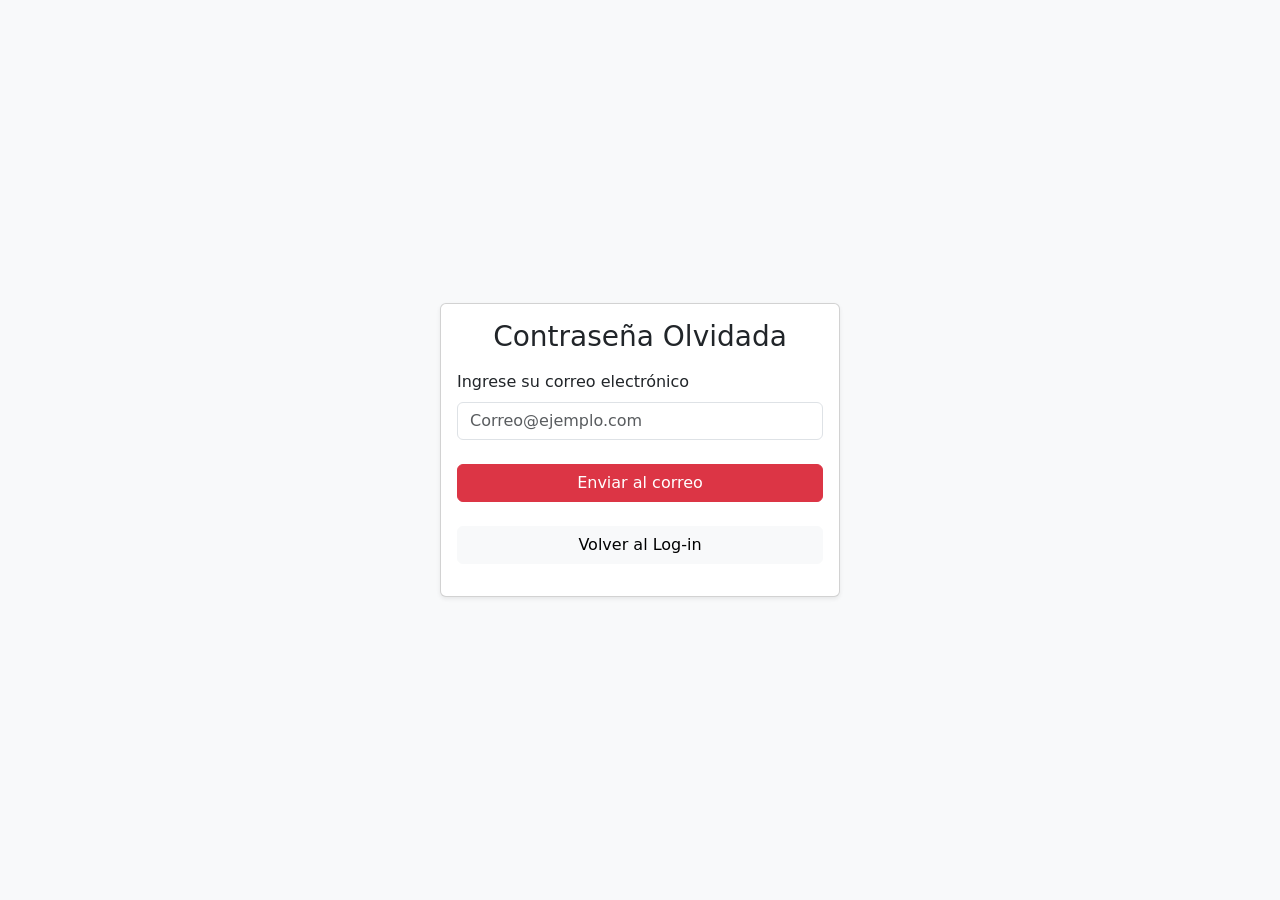
==== html/recuperar.html @ ea83833d "Inicio de Sesion" ====
<!DOCTYPE html>
<html lang="en">

<head>
    <meta charset="UTF-8">
    <meta name="viewport" content="width=device-width, initial-scale=1.0">
    <title>Document</title>
    <link href="https://cdn.jsdelivr.net/npm/bootstrap@5.3.6/dist/css/bootstrap.min.css" rel="stylesheet"
        integrity="sha384-4Q6Gf2aSP4eDXB8Miphtr37CMZZQ5oXLH2yaXMJ2w8e2ZtHTl7GptT4jmndRuHDT" crossorigin="anonymous">
</head>

<body class="bg-light">


    <div class="container vh-100 d-flex justify-content-center align-items-center">
        <div class="card shadow-sm" style="max-width: 400px; width: 100%;">
            <div class="card-body">
                <h3 class="card-title text-center mb-3"> Contraseña Olvidada</h3>
                <form action="">
                    <div class="mb-3">
                        <label for="inputEmail" class="form-label">Ingrese su correo electrónico</label>
                        <input type="email" class="form-control" id="inputEmail" placeholder="Correo@ejemplo.com"
                            required>
                        <br>

                        <div class="text-center">
                            <a href="#" class="btn btn-danger w-100">Enviar al correo</a>

                        </div>
                        <br>

                        <div class="text-center">
                            <a href="../index.html" class="btn btn-light w-100"> Volver al Log-in </a>
                        </div>
                    </div>

                </form>
            </div>

        </div>
    </div>
</body>

</html>
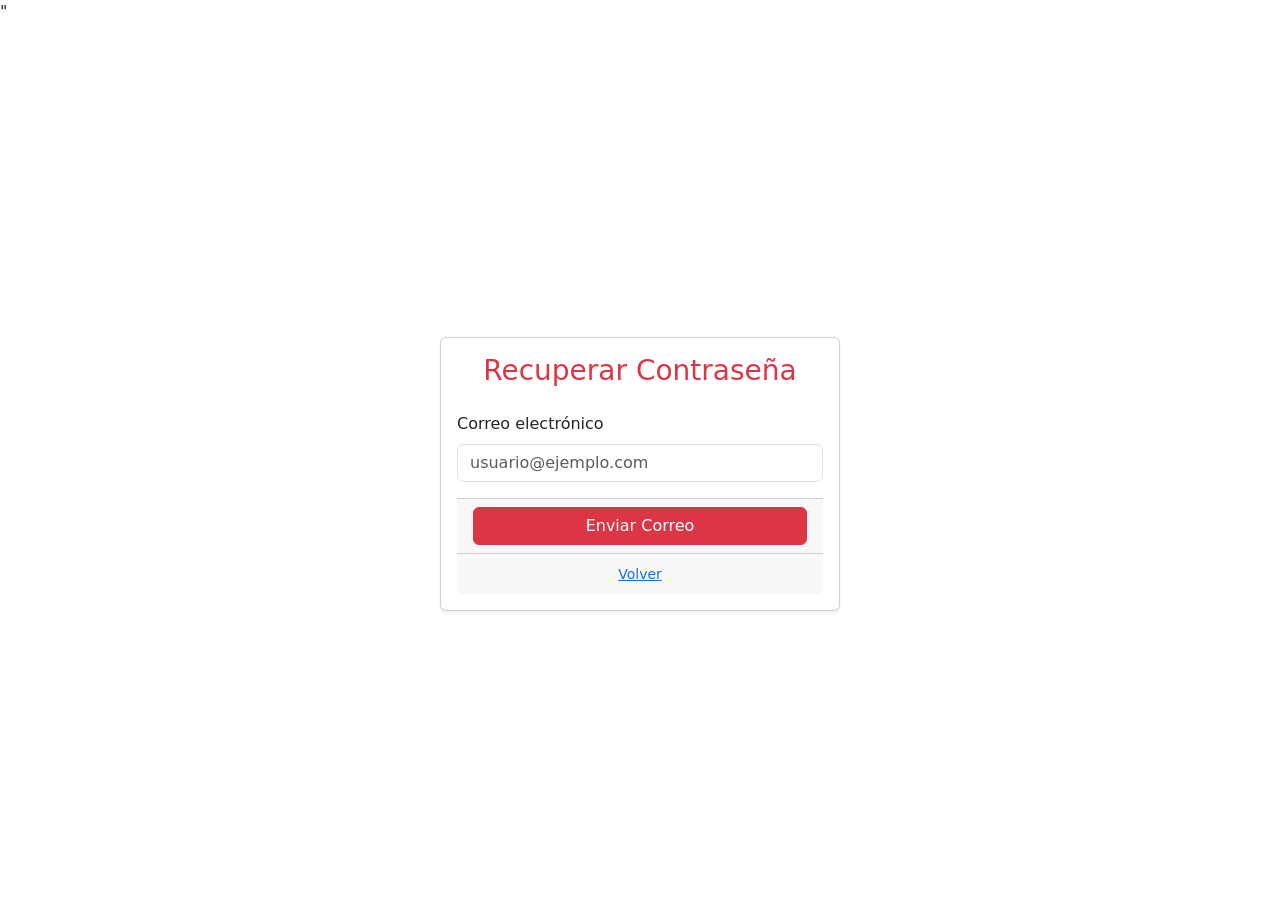
==== commit c4d26a9f: "Login" ====
--- a/html/recuperar.html
+++ b/html/recuperar.html
@@ -6,39 +6,31 @@
     <meta name="viewport" content="width=device-width, initial-scale=1.0">
     <title>Document</title>
     <link href="https://cdn.jsdelivr.net/npm/bootstrap@5.3.6/dist/css/bootstrap.min.css" rel="stylesheet"
-        integrity="sha384-4Q6Gf2aSP4eDXB8Miphtr37CMZZQ5oXLH2yaXMJ2w8e2ZtHTl7GptT4jmndRuHDT" crossorigin="anonymous">
+        integrity="sha384-4Q6Gf2aSP4eDXB8Miphtr37CMZZQ5oXLH2yaXMJ2w8e2ZtHTl7GptT4jmndRuHDT" crossorigin="anonymous">"
 </head>
-
-<body class="bg-light">
-
-
+<body>
+    
     <div class="container vh-100 d-flex justify-content-center align-items-center">
         <div class="card shadow-sm" style="max-width: 400px; width: 100%;">
             <div class="card-body">
-                <h3 class="card-title text-center mb-3"> Contraseña Olvidada</h3>
-                <form action="">
+                <h3 class="card-title text-center mb-4 text-danger">Recuperar Contraseña</h3>
+                <form>
                     <div class="mb-3">
-                        <label for="inputEmail" class="form-label">Ingrese su correo electrónico</label>
-                        <input type="email" class="form-control" id="inputEmail" placeholder="Correo@ejemplo.com"
+                        <label for="inputEmail" class="form-label">Correo electrónico</label>
+                        <input type="email" class="form-control" id="inputEmail" placeholder="usuario@ejemplo.com"
                             required>
-                        <br>
-
-                        <div class="text-center">
-                            <a href="#" class="btn btn-danger w-100">Enviar al correo</a>
-
-                        </div>
-                        <br>
-
-                        <div class="text-center">
-                            <a href="../index.html" class="btn btn-light w-100"> Volver al Log-in </a>
-                        </div>
                     </div>
 
-                </form>
-            </div>
+                    <div class="card-footer text-center">
+                        <button type="submit" class="btn btn-danger w-100 ">Enviar Correo</button>
+                        </div>
 
-        </div>
-    </div>
+                        <div class="card-footer text-center">
+                            <small class="text-muted"> <a href="../index.html">Volver</a></small>
+                            </div>
+
+
+
 </body>
 
 </html>
